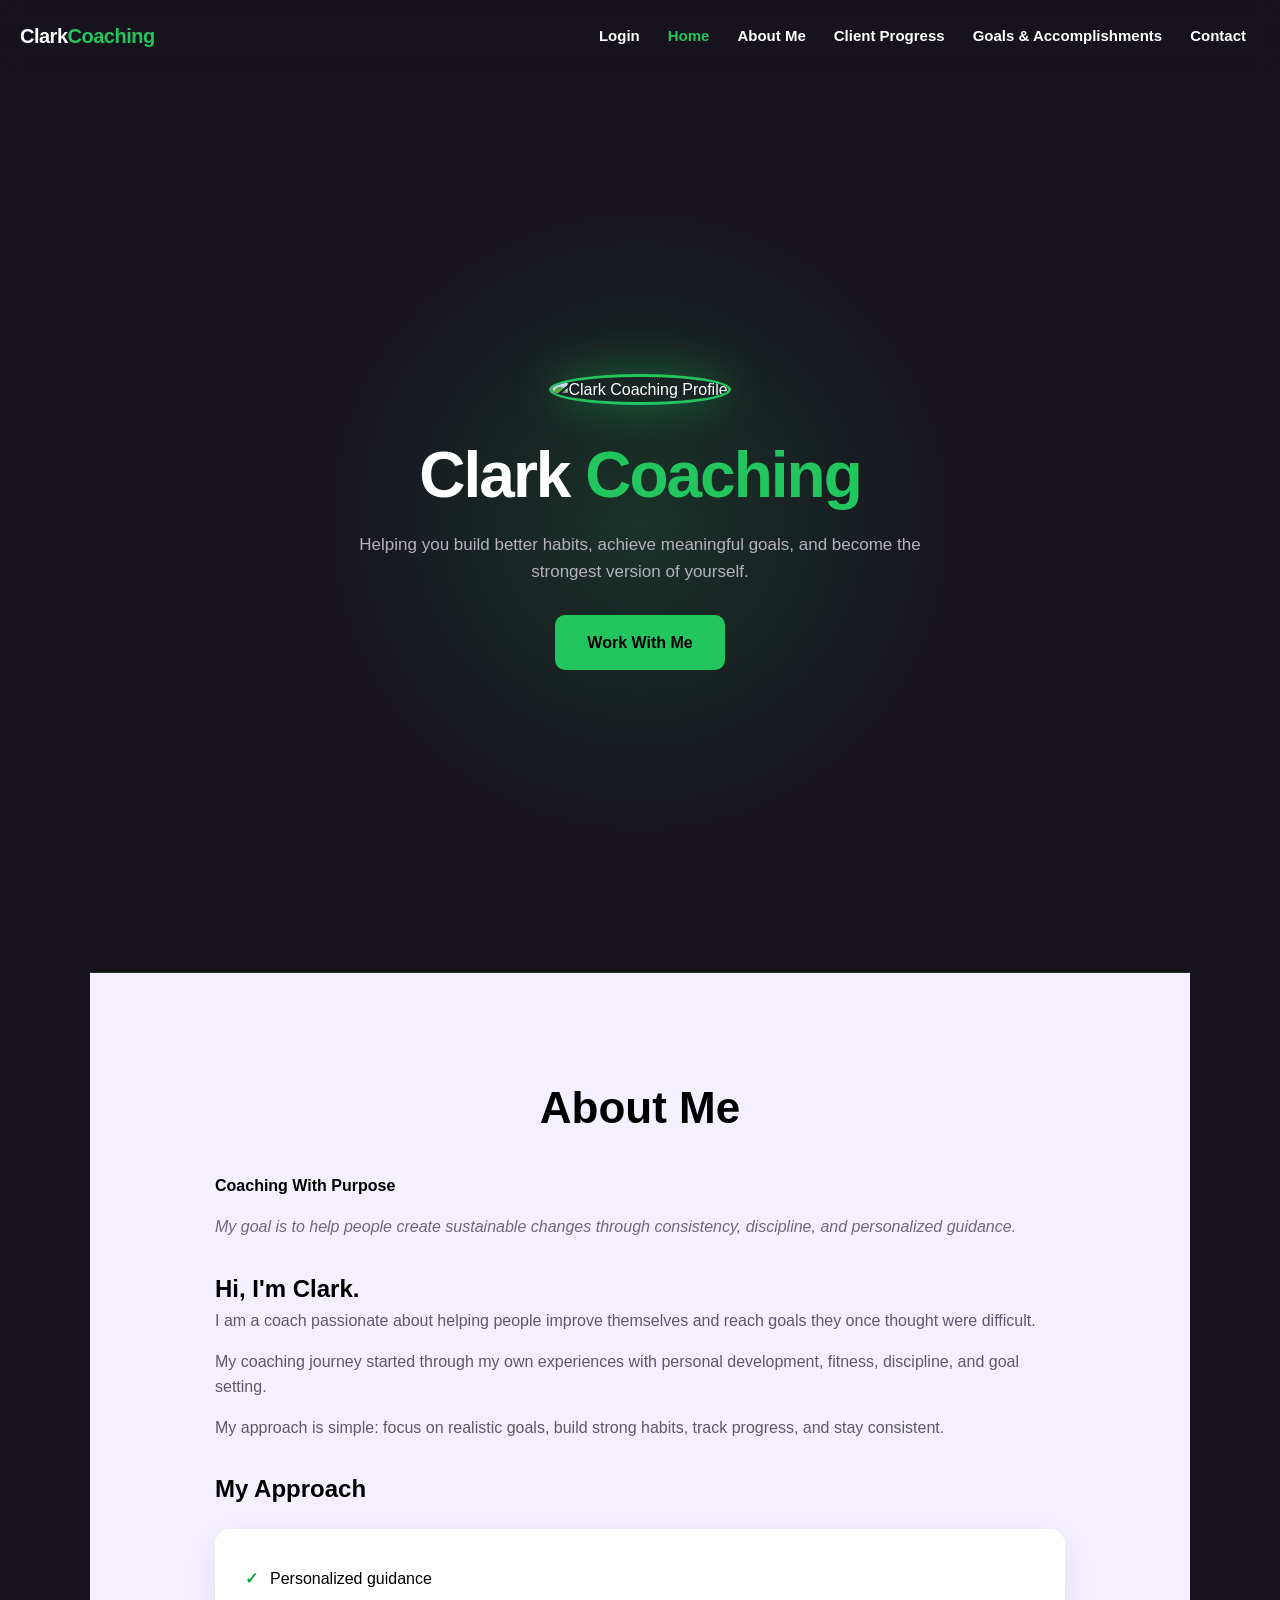
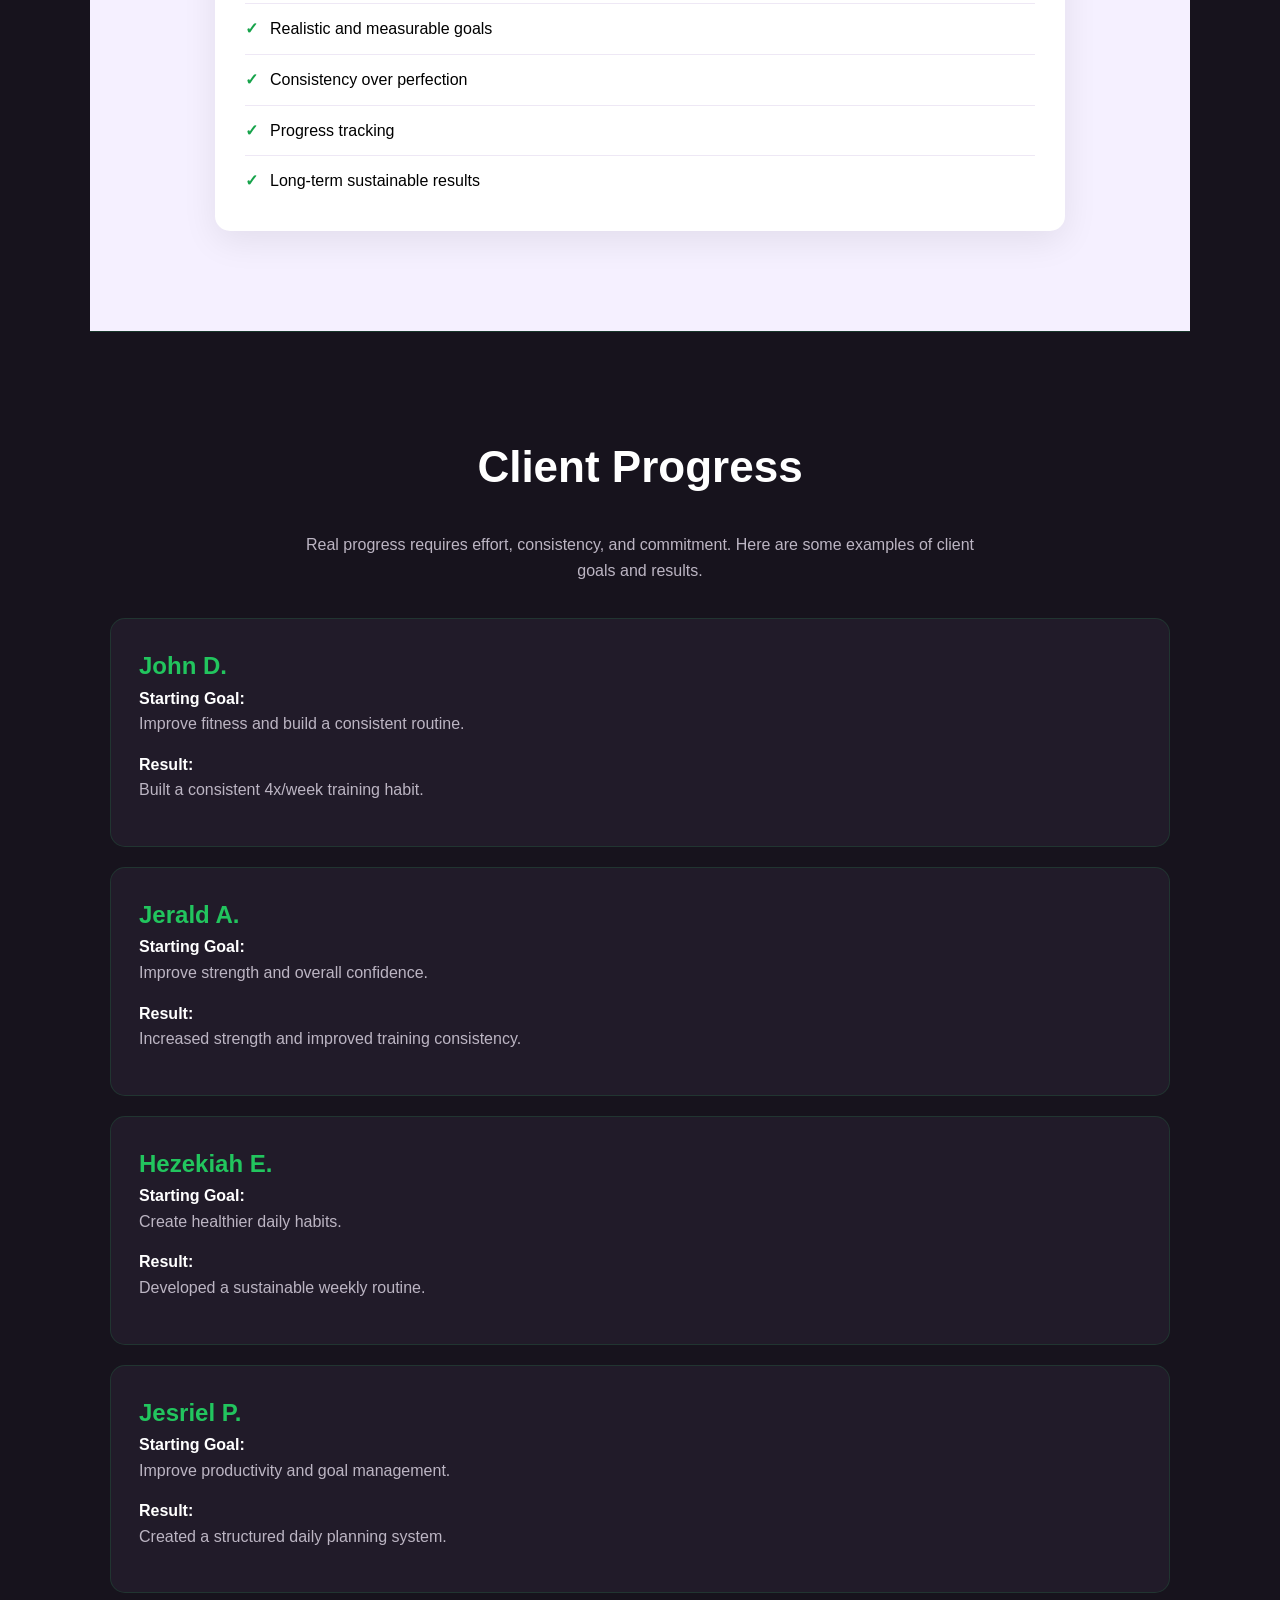
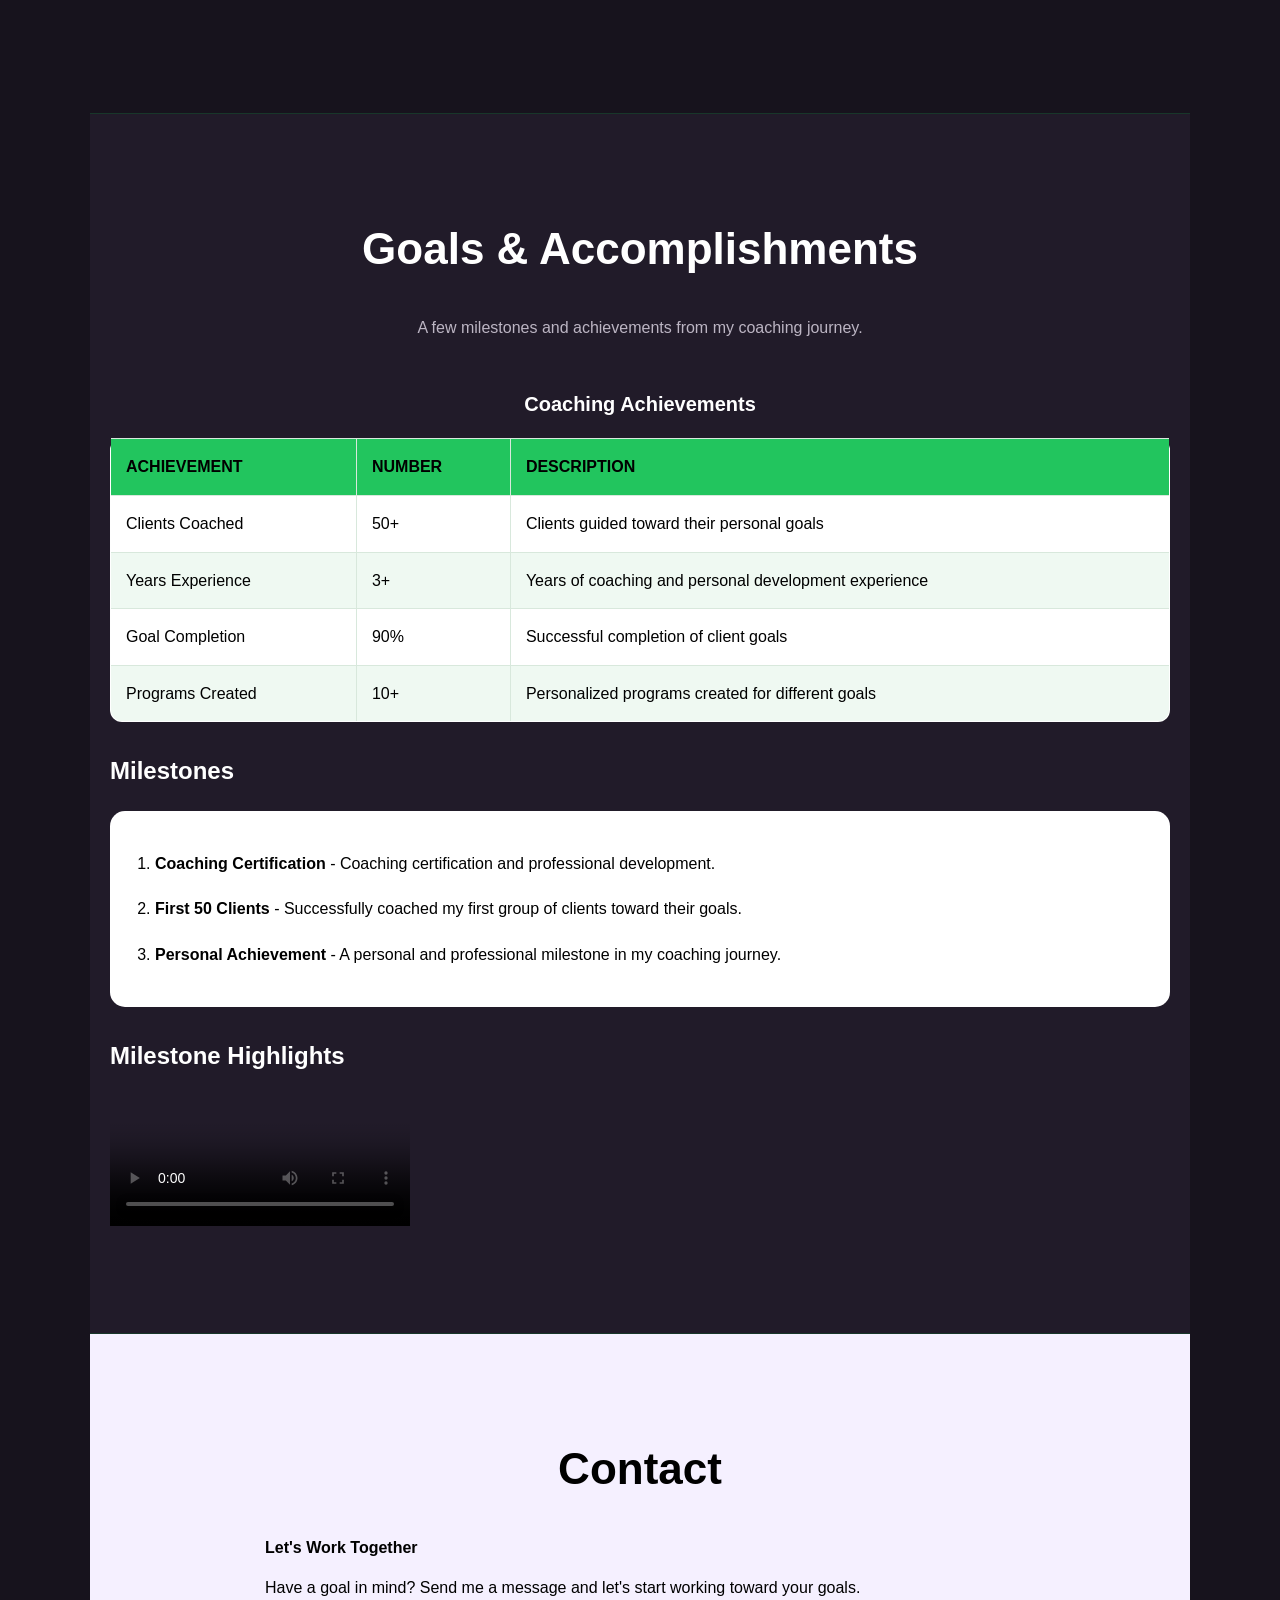
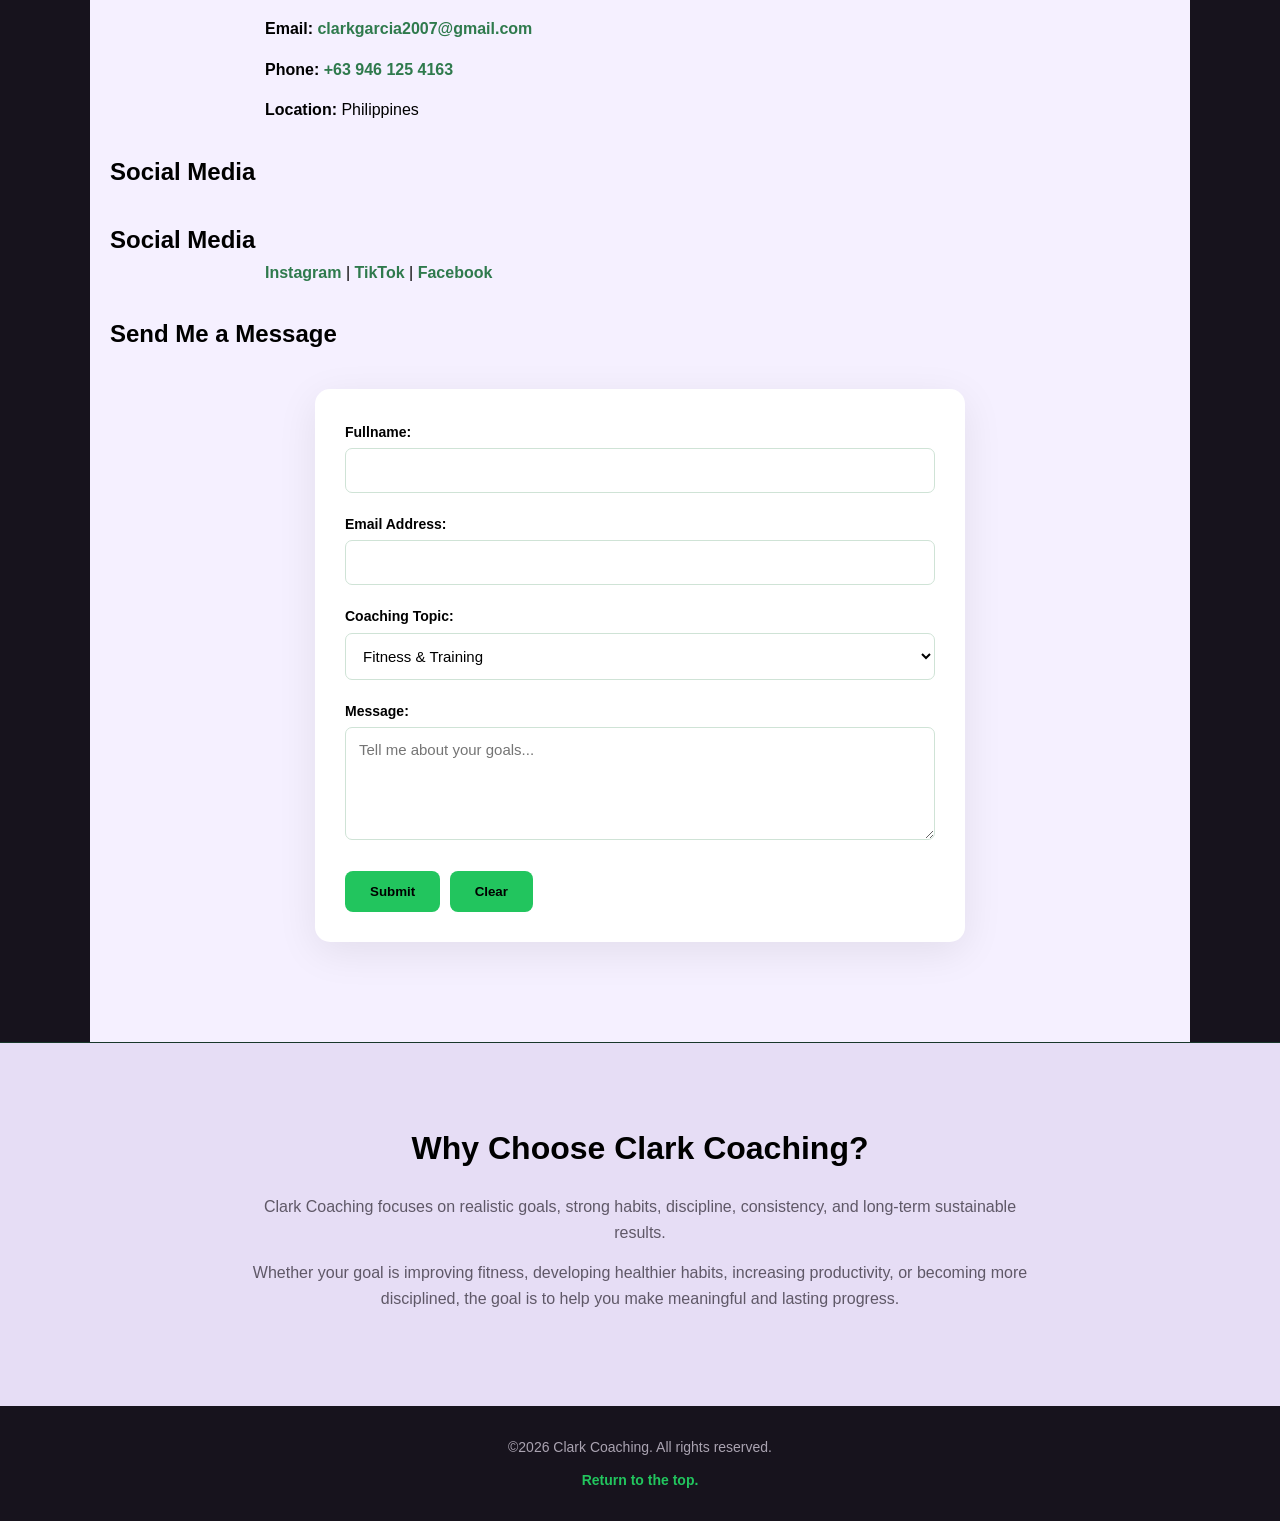
==== index.html @ 48804855 "Add files via upload" ====
<!DOCTYPE html>
<html>
<head>
	<meta charset="utf-8">
	<meta name="viewport" content="width=device-width, initial-scale=1">
	<title>CLARK COACHING</title>
	<link rel="stylesheet" href="style.css">
	<script src="script.js"></script>
	
</head>
<body>
	<nav aria-label="Main Navigation">
		<a href="#home" class="logo">Clark<span>Coaching</span></a>

		<input type="checkbox" id="menuToggle" class="menu-toggle-input">
		<label for="menuToggle" class="menu-toggle" aria-label="Toggle navigation menu">
			<span></span>
			<span></span>
			<span></span>
		</label>
		
		<ul class="nav-links">
			<li><a href="login.html">Login</a></li>
			<li><a href="#home">Home</a></li>
			<li><a href="#about">About Me</a></li>
			<li><a href="#lessons">Client Progress</a></li>
			<li><a href="#goals">Goals & Accomplishments</a></li>
			<li><a href="#contact">Contact</a></li>
		</ul>
	</nav>

	<main>
		<section id="home" class="hero">
			<figure>
				<img src="images/clark.jpg" alt="Clark Coaching Profile" width="200" height="200">
			</figure>

			<h1>Clark <span class="accent">Coaching</span></h1>

			<p class="tagline">
				Helping you build better habits, achieve meaningful goals,
				and become the strongest version of yourself.
			</p>

			<a href="#contact" class="cta">Work With Me</a>
		</section>
		<hr>

		<section id="about">
			<h2>About Me</h2>

			<p><strong>Coaching With Purpose</strong></p>

			<p>
				<em>
					My goal is to help people create sustainable changes
					through consistency, discipline, and personalized guidance.
				</em>
			</p>

			<h3>Hi, I'm Clark.</h3>

			<p>
				I am a coach passionate about helping people improve themselves
				and reach goals they once thought were difficult.
			</p>

			<p>
				My coaching journey started through my own experiences with
				personal development, fitness, discipline, and goal setting.
			</p>

			<p>
				My approach is simple: focus on realistic goals, build strong
				habits, track progress, and stay consistent.
			</p>

			<h3>My Approach</h3>

			<ul>
				<li>Personalized guidance</li>
				<li>Realistic and measurable goals</li>
				<li>Consistency over perfection</li>
				<li>Progress tracking</li>
				<li>Long-term sustainable results</li>
			</ul>
		</section>
		<hr>

		<section id="lessons">
			<h2>Client Progress</h2>

			<p>
				Real progress requires effort, consistency, and commitment.
				Here are some examples of client goals and results.
			</p>

			<article>
				<h3>John D.</h3>

				<p>
					<strong>Starting Goal:</strong><br>
					Improve fitness and build a consistent routine.
				</p>

				<p>
					<strong>Result:</strong><br>
					Built a consistent 4x/week training habit.
				</p>
			</article>

			<article>
				<h3>Jerald A.</h3>

				<p>
					<strong>Starting Goal:</strong><br>
					Improve strength and overall confidence.
				</p>

				<p>
					<strong>Result:</strong><br>
					Increased strength and improved training consistency.
				</p>
			</article>

			<article>
				<h3>Hezekiah E.</h3>

				<p>
					<strong>Starting Goal:</strong><br>
					Create healthier daily habits.
				</p>

				<p>
					<strong>Result:</strong><br>
					Developed a sustainable weekly routine.
				</p>
			</article>

			<article>
				<h3>Jesriel P.</h3>

				<p>
					<strong>Starting Goal:</strong><br>
					Improve productivity and goal management.
				</p>

				<p>
					<strong>Result:</strong><br>
					Created a structured daily planning system.
				</p>
			</article>
		</section>
		<hr>

		<section id="goals">
			<h2>Goals & Accomplishments</h2>

			<p>
				A few milestones and achievements from my coaching journey.
			</p>

			<table border="1" cellpadding="8">
				<caption>Coaching Achievements</caption>

				<thead>
					<tr>
						<th scope="col">ACHIEVEMENT</th>
						<th scope="col">NUMBER</th>
						<th scope="col">DESCRIPTION</th>
					</tr>
				</thead>

				<tbody>
					<tr>
						<td>Clients Coached</td>
						<td>50+</td>
						<td>Clients guided toward their personal goals</td>
					</tr>

					<tr>
						<td>Years Experience</td>
						<td>3+</td>
						<td>Years of coaching and personal development experience</td>
					</tr>

					<tr>
						<td>Goal Completion</td>
						<td>90%</td>
						<td>Successful completion of client goals</td>
					</tr>

					<tr>
						<td>Programs Created</td>
						<td>10+</td>
						<td>Personalized programs created for different goals</td>
					</tr>
				</tbody>
			</table>

			<h3>Milestones</h3>

			<ol>
				<li>
					<strong>Coaching Certification</strong> -
					Coaching certification and professional development.
				</li>

				<li>
					<strong>First 50 Clients</strong> -
					Successfully coached my first group of clients toward their goals.
				</li>

				<li>
					<strong>Personal Achievement</strong> -
					A personal and professional milestone in my coaching journey.
				</li>
			</ol>

			<div class="milestone-video">
    <h3>Milestone Highlights</h3>

    <video controls poster="images/video-thumbnail.jpg">
        <source src="videos/milestones.mp4" type="video/mp4">
        Your browser does not support the video tag.
    </video>
</div>
		</section>
		<hr>

		<section id="contact">
			<h2>Contact</h2>

			<p>
				<strong>Let's Work Together</strong>
			</p>

			<p>
				Have a goal in mind? Send me a message and let's start
				working toward your goals.
			</p>

			<p>
				<strong>Email:</strong>
				<a href="mailto:clarkgarcia2007@gmail.com">clarkgarcia2007@gmail.com</a>
			</p>

			<p>
				<strong>Phone:</strong>
				<a href="tel:+639461254163">+63 946 125 4163</a>
			</p>

			<p>
				<strong>Location:</strong> Philippines
			</p>

			<h3>Social Media</h3>

			<p>
				
<h3>Social Media</h3>

<p>
    <a href="https://www.instagram.com/heepnotiqq?stkn=MXJkYnB1NTczdm42cg=="
       target="_blank" rel="noopener noreferrer">
        Instagram
    </a> |

    <a href="https://www.tiktok.com/@_pneuxlau?_r=1&_t=ZS-99YdZ7pNxQ4"
       target="_blank" rel="noopener noreferrer">
        TikTok
    </a> |

    <a href="https://www.facebook.com/share/14nHBF3bJcV/"
       target="_blank" rel="noopener noreferrer">
        Facebook
    </a>
</p>

			</p>

			<h3>Send Me a Message</h3>

			<form action="#" method="post">

				<p>
					<label for="name">Fullname:</label><br>
					<input type="text" id="name" name="name" required>
				</p>

				<p>
					<label for="email">Email Address:</label><br>
					<input type="email" id="email" name="email" required>
				</p>

				<p>
					<label for="topic">Coaching Topic:</label><br>

					<select id="topic" name="topic">
						<option value="fitness">Fitness & Training</option>
						<option value="habits">Healthy Habits</option>
						<option value="discipline">Discipline & Consistency</option>
						<option value="goals">Goal Setting</option>
						<option value="productivity">Productivity & Goal Management</option>
					</select>
				</p>

				<p>
					<label for="message">Message:</label><br>

					<textarea
						id="message"
						name="message"
						rows="5"
						cols="40"
						placeholder="Tell me about your goals..."
					></textarea>
				</p>

				<button type="submit">Submit</button>
				<button type="reset">Clear</button>

			</form>
		</section>
	</main>
	<hr>

	<aside>
		<h2>Why Choose Clark Coaching?</h2>

		<p>
			Clark Coaching focuses on realistic goals, strong habits,
			discipline, consistency, and long-term sustainable results.
		</p>

		<p>
			Whether your goal is improving fitness, developing healthier
			habits, increasing productivity, or becoming more disciplined,
			the goal is to help you make meaningful and lasting progress.
		</p>
	</aside>

	<footer>
		<p>&copy;2026 Clark Coaching. All rights reserved.</p>
		<a href="#home">Return to the top.</a>
	</footer>
</body>
</html>
---- style.css ----
* {
    margin: 0;
    padding: 0;
    box-sizing: border-box;
    scroll-behavior: smooth;
}

:root {
    --primary: #22c55e;
    --primary-dark: #16a34a;
    --dark: #17131d;
    --dark-card: #211b29;
    --light: #f5f0ff;
    --lavender: #e6ddf5;
    --gray: #77717f;
    --white: #ffffff;
    --black: #000000;
}

body {
    font-family: Arial, Helvetica, sans-serif;
    background: var(--dark);
    color: var(--white);
    line-height: 1.6;
}

a {
    text-decoration: none;
    color: inherit;
}

hr {
    border: none;
    height: 1px;
    background: rgba(34, 197, 94, 0.2);
}

/* Nav */

nav {
    position: sticky;
    top: 0;
    z-index: 1000;
    display: flex;
    align-items: center;
    justify-content: space-between;
    width: 100%;
    padding: 16px 20px;
    background: rgba(23, 19, 29, 0.95);
    backdrop-filter: blur(10px);
}

.logo {
    font-size: 20px;
    font-weight: 800;
    color: var(--white);
    letter-spacing: -0.5px;
}

.logo span {
    color: var(--primary);
}

.menu-toggle-input {
    display: none;
}

.menu-toggle {
    display: flex;
    flex-direction: column;
    justify-content: center;
    gap: 5px;
    width: 30px;
    height: 24px;
    cursor: pointer;
}

.menu-toggle span {
    display: block;
    width: 100%;
    height: 2px;
    background: var(--white);
    transition: 0.3s;
}

.menu-toggle-input:checked ~ .menu-toggle span:nth-child(1) {
    transform: translateY(7px) rotate(45deg);
}

.menu-toggle-input:checked ~ .menu-toggle span:nth-child(2) {
    opacity: 0;
}

.menu-toggle-input:checked ~ .menu-toggle span:nth-child(3) {
    transform: translateY(-7px) rotate(-45deg);
}

.nav-links {
    list-style: none;
    position: absolute;
    top: 100%;
    left: 0;
    right: 0;
    background: rgba(23, 19, 29, 0.98);
    max-height: 0;
    overflow: hidden;
    transition: max-height 0.3s ease;
}

.menu-toggle-input:checked ~ .nav-links {
    max-height: 300px;
}

.nav-links li {
    text-align: center;
}

.nav-links a {
    display: block;
    padding: 16px;
    color: var(--white);
    font-size: 15px;
    font-weight: bold;
    transition: 0.3s;
}

.nav-links a:hover {
    color: var(--primary);
    background: rgba(34, 197, 94, 0.08);
}

@media (min-width: 800px) {
    .menu-toggle {
        display: none;
    }

    .nav-links {
        position: static;
        display: flex;
        max-height: none;
        overflow: visible;
        background: none;
    }

    .nav-links a {
        display: inline-block;
        padding: 8px 14px;
    }
}

/* Layout */

main {
    width: 90%;
    max-width: 1100px;
    margin: auto;
}

section {
    padding: 100px 20px;
    scroll-margin-top: 70px;
}

section h2 {
    text-align: center;
    font-size: clamp(30px, 5vw, 44px);
    margin-bottom: 30px;
    color: var(--black);
}

section h3 {
    font-size: 24px;
    margin-top: 30px;
}

section p {
    margin-bottom: 15px;
}

/* Hero */

.hero {
    min-height: 100vh;
    display: flex;
    flex-direction: column;
    align-items: center;
    justify-content: center;
    text-align: center;
    padding: 60px 20px;
    background:
        radial-gradient(
            circle at center,
            rgba(34, 197, 94, 0.18),
            transparent 45%
        ),
        var(--dark);
    color: var(--white);
}

.hero figure {
    margin: 0 0 35px;
}

.hero img {
    width: 170px;
    height: 170px;
    object-fit: cover;
    border-radius: 50%;
    border: 3px solid var(--primary);
    box-shadow: 0 0 45px rgba(34, 197, 94, 0.45);
}

.hero h1 {
    font-size: clamp(38px, 9vw, 64px);
    line-height: 1.1;
    letter-spacing: -2px;
    font-weight: 800;
    color: var(--white);
}

.hero .accent {
    color: var(--primary);
}

.hero .tagline {
    max-width: 600px;
    margin: 20px auto 0;
    color: #b7b1bd;
    font-size: 17px;
}

.hero .cta {
    display: inline-block;
    padding: 15px 32px;
    margin-top: 30px;
    border-radius: 10px;
    background: var(--primary);
    color: var(--black);
    font-weight: bold;
    transition: 0.3s;
}

.hero .cta:hover {
    background: var(--primary-dark);
    transform: translateY(-2px);
}

/* About */

#about {
    background: var(--light);
    color: var(--black);
}

#about > p,
#about > h3,
#about > ul {
    max-width: 850px;
    margin-left: auto;
    margin-right: auto;
}

#about > p {
    color: #5f5867;
}

#about strong {
    color: var(--black);
}

#about em {
    color: #706878;
}

#about ul {
    list-style: none;
    background: var(--white);
    padding: 25px 30px;
    border-radius: 15px;
    box-shadow: 0 10px 35px rgba(0, 0, 0, 0.08);
    margin-top: 20px;
}

#about li {
    padding: 12px 0;
    border-bottom: 1px solid #eee8f5;
}

#about li:last-child {
    border-bottom: none;
}

#about li::before {
    content: "✓";
    color: var(--primary-dark);
    font-weight: bold;
    margin-right: 12px;
}

/* Client progress */

#lessons {
    background: var(--dark);
    color: var(--white);
}

#lessons h2 {
    color: var(--white);
}

#lessons > p {
    max-width: 700px;
    margin: 0 auto 35px;
    text-align: center;
    color: #bcb5c3;
}

article {
    background: var(--dark-card);
    border: 1px solid rgba(34, 197, 94, 0.15);
    padding: 28px;
    margin: 20px 0;
    border-radius: 15px;
    transition: 0.3s;
}

article:hover {
    transform: translateY(-5px);
    border-color: var(--primary);
    box-shadow: 0 10px 30px rgba(0, 0, 0, 0.2);
}

article h3 {
    margin-top: 0;
    color: var(--primary);
}

article p {
    color: #bcb5c3;
}

article strong {
    color: var(--white);
}

/* Goals */

#goals {
    background: #211b29;
    color: var(--white);
}

#goals h2 {
    color: var(--white);
}

#goals > p {
    text-align: center;
    color: #bcb5c3;
    margin-bottom: 30px;
}

table {
    width: 100%;
    border-collapse: collapse;
    margin: 30px 0;
    background: var(--white);
    color: var(--black);
    border-radius: 12px;
    overflow: hidden;
}

caption {
    padding: 18px;
    font-size: 20px;
    font-weight: bold;
    color: var(--white);
}

th,
td {
    border: 1px solid #d8e8dc;
    padding: 15px;
    text-align: left;
}

th {
    background: var(--primary);
    color: var(--black);
}

tr:nth-child(even) {
    background: #eff9f2;
}

#goals h3 {
    color: var(--white);
}

#goals ol {
    background: var(--white);
    color: var(--black);
    padding: 30px 45px;
    border-radius: 15px;
    margin-top: 20px;
}

#goals li {
    padding: 10px 0;
}

/* Contact */

#contact {
    background: var(--light);
    color: var(--black);
}

#contact > p {
    max-width: 750px;
    margin-left: auto;
    margin-right: auto;
}

#contact a {
    color: #2f7a4d;
    font-weight: bold;
}

#contact a:hover {
    color: var(--primary-dark);
}

form {
    max-width: 650px;
    margin: 35px auto 0;
    padding: 30px;
    background: var(--white);
    border-radius: 15px;
    box-shadow: 0 10px 40px rgba(0, 0, 0, 0.08);
}

form p {
    margin-bottom: 18px;
}

label {
    display: inline-block;
    font-size: 14px;
    font-weight: bold;
    margin-bottom: 5px;
}

input,
select,
textarea {
    width: 100%;
    padding: 13px;
    border: 1px solid #cfe3d6;
    border-radius: 7px;
    background: #ffffff;
    color: var(--black);
    font-family: inherit;
    font-size: 15px;
    outline: none;
}

input:focus,
select:focus,
textarea:focus {
    border: 2px solid var(--primary-dark);
}

textarea {
    resize: vertical;
}

button {
    padding: 13px 25px;
    margin: 5px 5px 0 0;
    border: none;
    border-radius: 8px;
    background: var(--primary);
    color: var(--black);
    font-family: inherit;
    font-weight: bold;
    cursor: pointer;
    transition: 0.3s;
}

button:hover {
    background: var(--primary-dark);
    transform: translateY(-2px);
}

/* Aside + footer */

aside {
    padding: 80px 20px;
    text-align: center;
    background: var(--lavender);
    color: var(--black);
}

aside h2 {
    font-size: 32px;
    margin-bottom: 20px;
}

aside p {
    max-width: 800px;
    margin: 15px auto;
    color: #5f5867;
}

footer {
    padding: 30px 20px;
    text-align: center;
    background: #17131d;
    color: #aaa3b1;
    font-size: 14px;
}

footer p {
    margin-bottom: 10px;
}

footer a {
    color: var(--primary);
    font-weight: bold;
}

footer a:hover {
    text-decoration: underline;
}

/* Responsive */

@media (max-width: 800px) {
    .hero {
        min-height: 90vh;
    }

    section {
        padding: 75px 15px;
    }

    table {
        display: block;
        overflow-x: auto;
        white-space: nowrap;
    }
}

@media (max-width: 550px) {
    .hero h1 {
        font-size: 35px;
        letter-spacing: -2px;
    }

    .hero .tagline {
        font-size: 15px;
    }

    .hero img {
        width: 140px;
        height: 140px;
    }

    section h2 {
        font-size: 30px;
    }

    article {
        padding: 23px;
    }

    #about ul {
        padding: 20px 25px;
    }

    #goals ol {
        padding: 25px 35px;
    }

    form {
        padding: 23px;
    }

    button {
        width: 100%;
        margin-top: 10px;
    }

    aside {
        padding: 60px 20px;
    }
}
    .milestone-video{
        max-width: 100%;
        height: auto;
        

    }
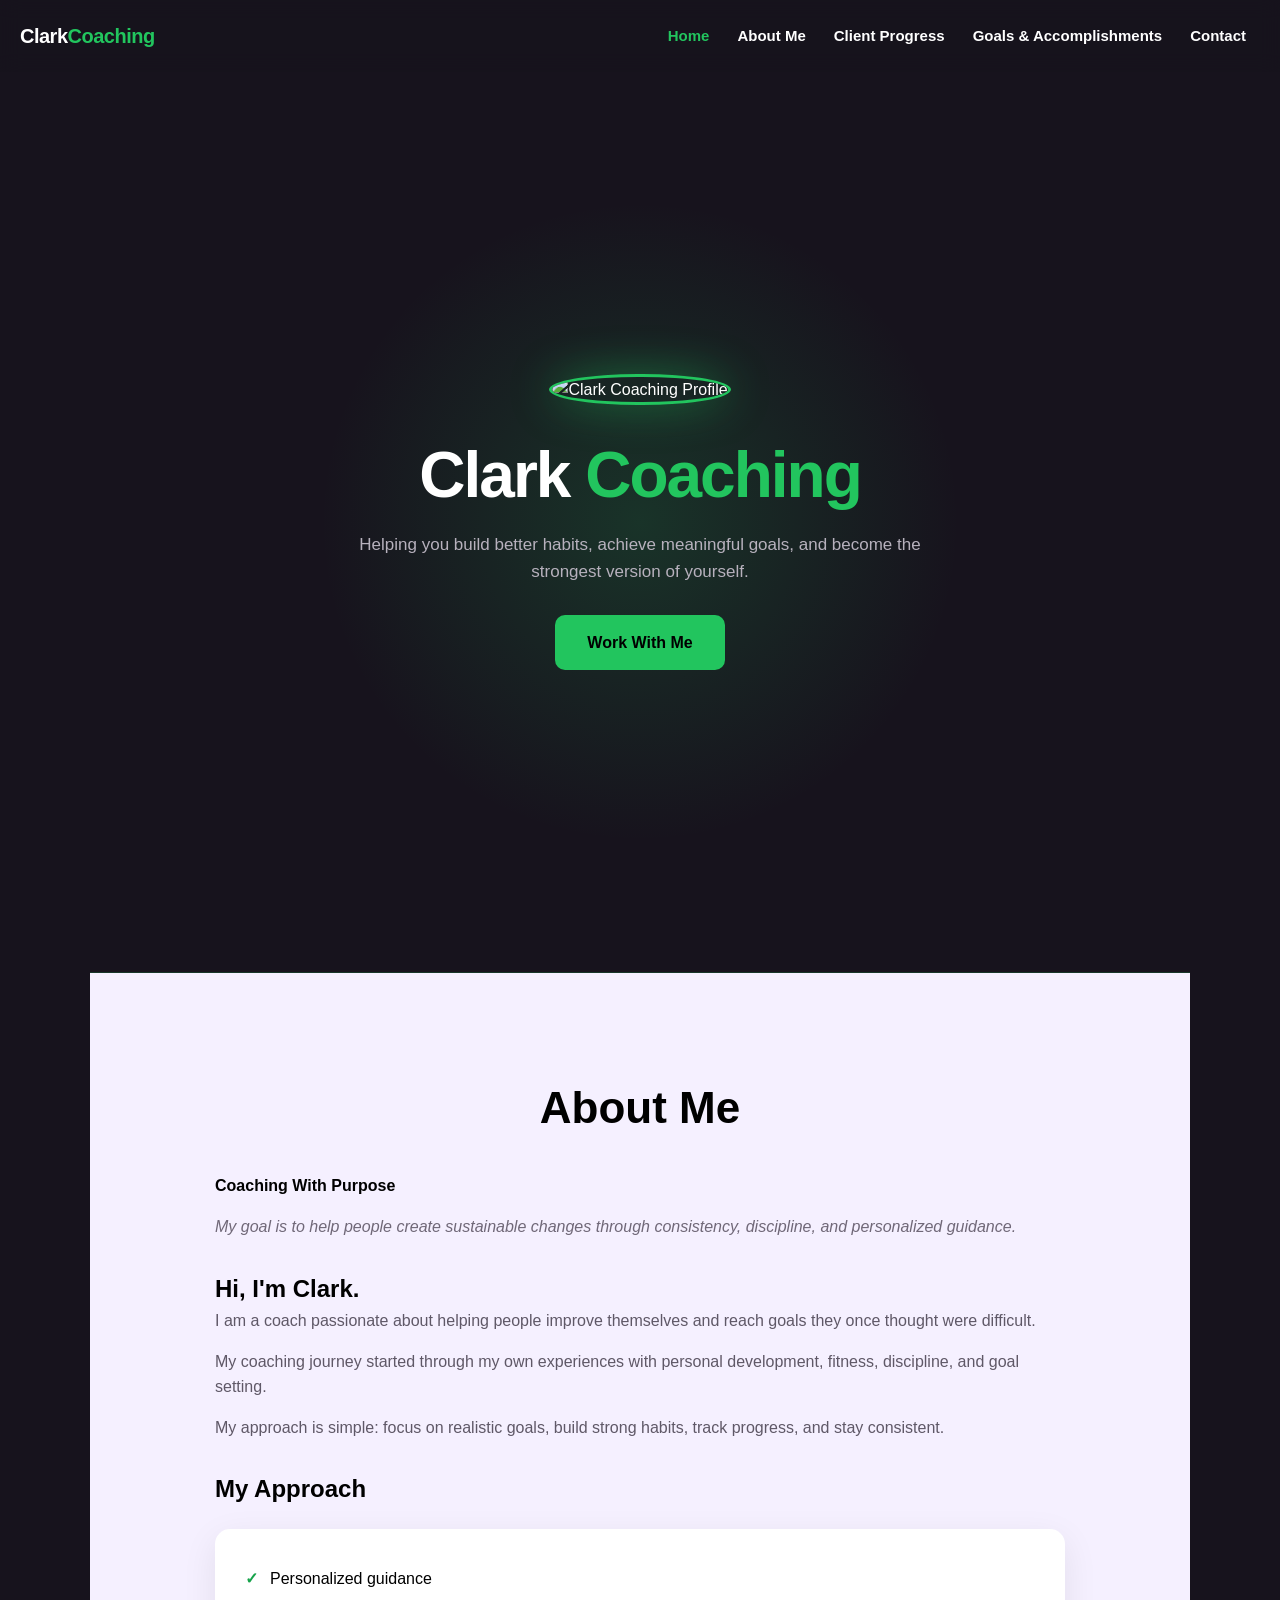
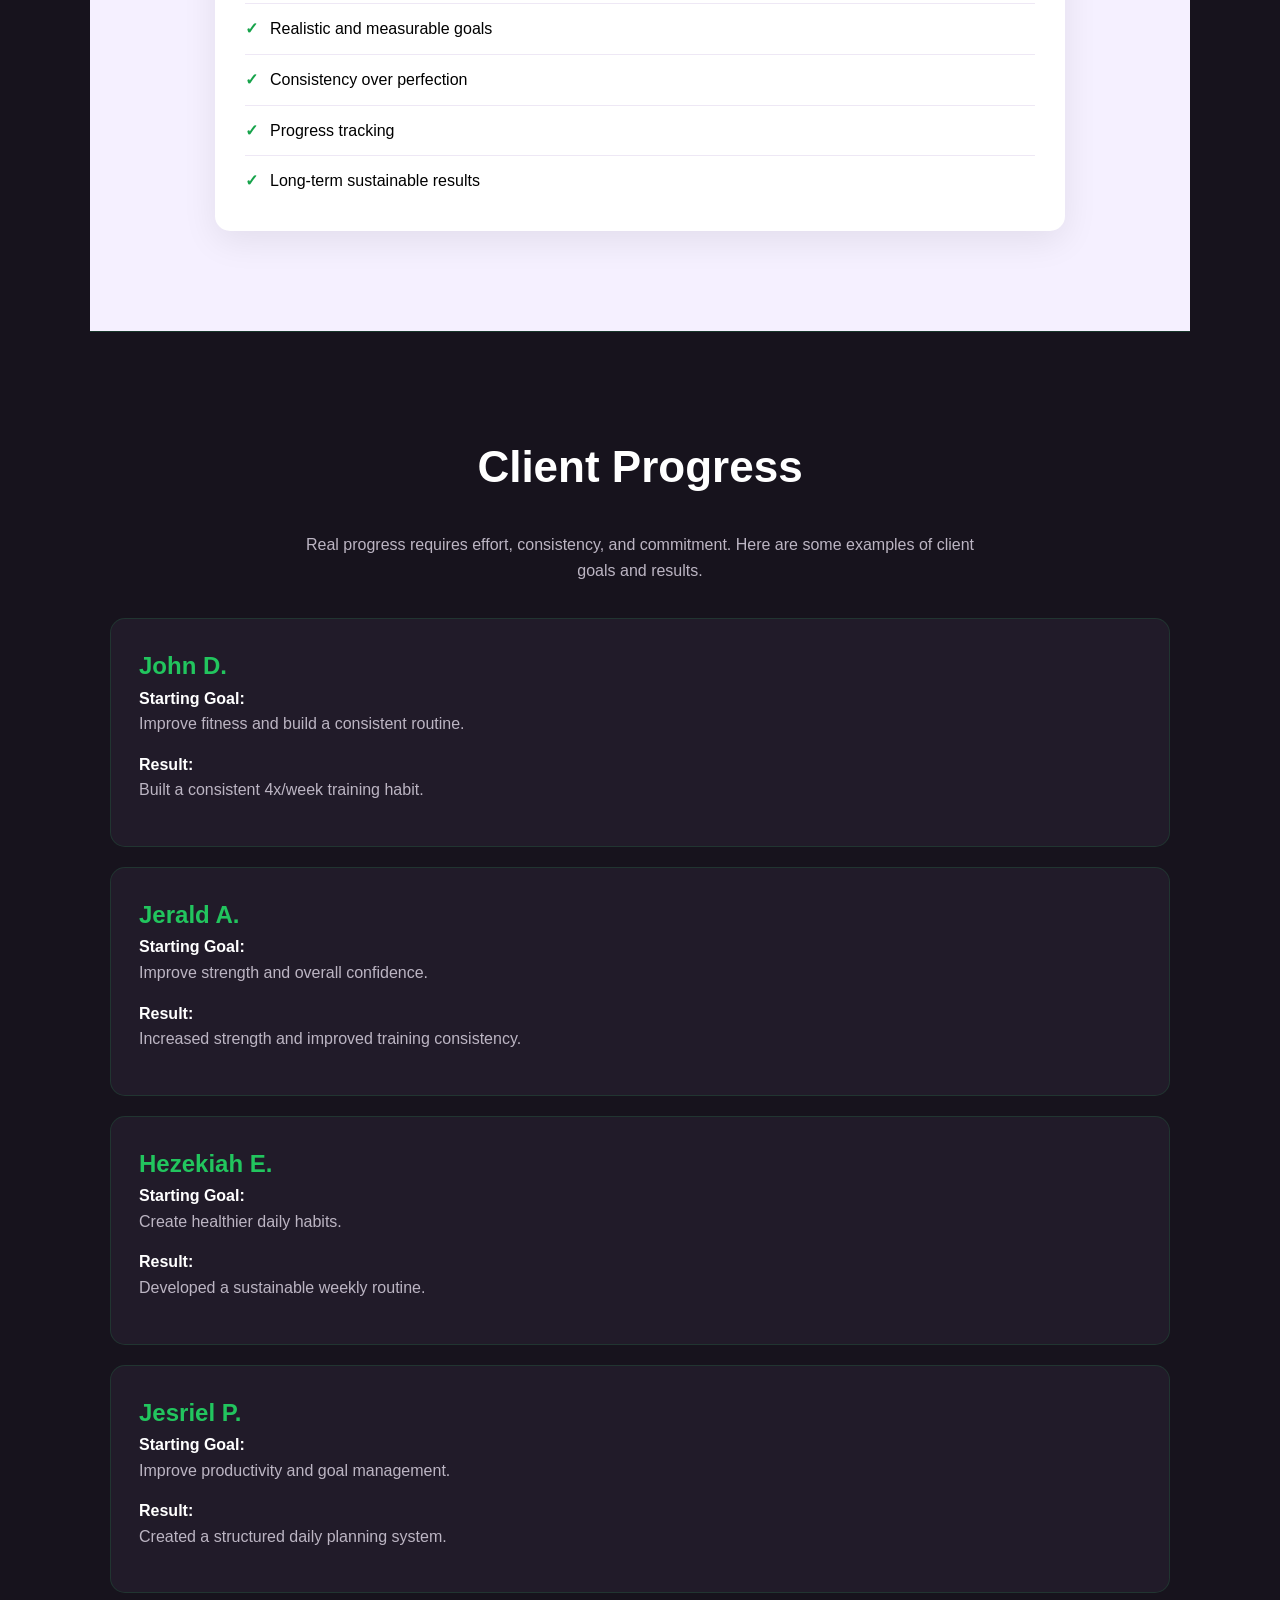
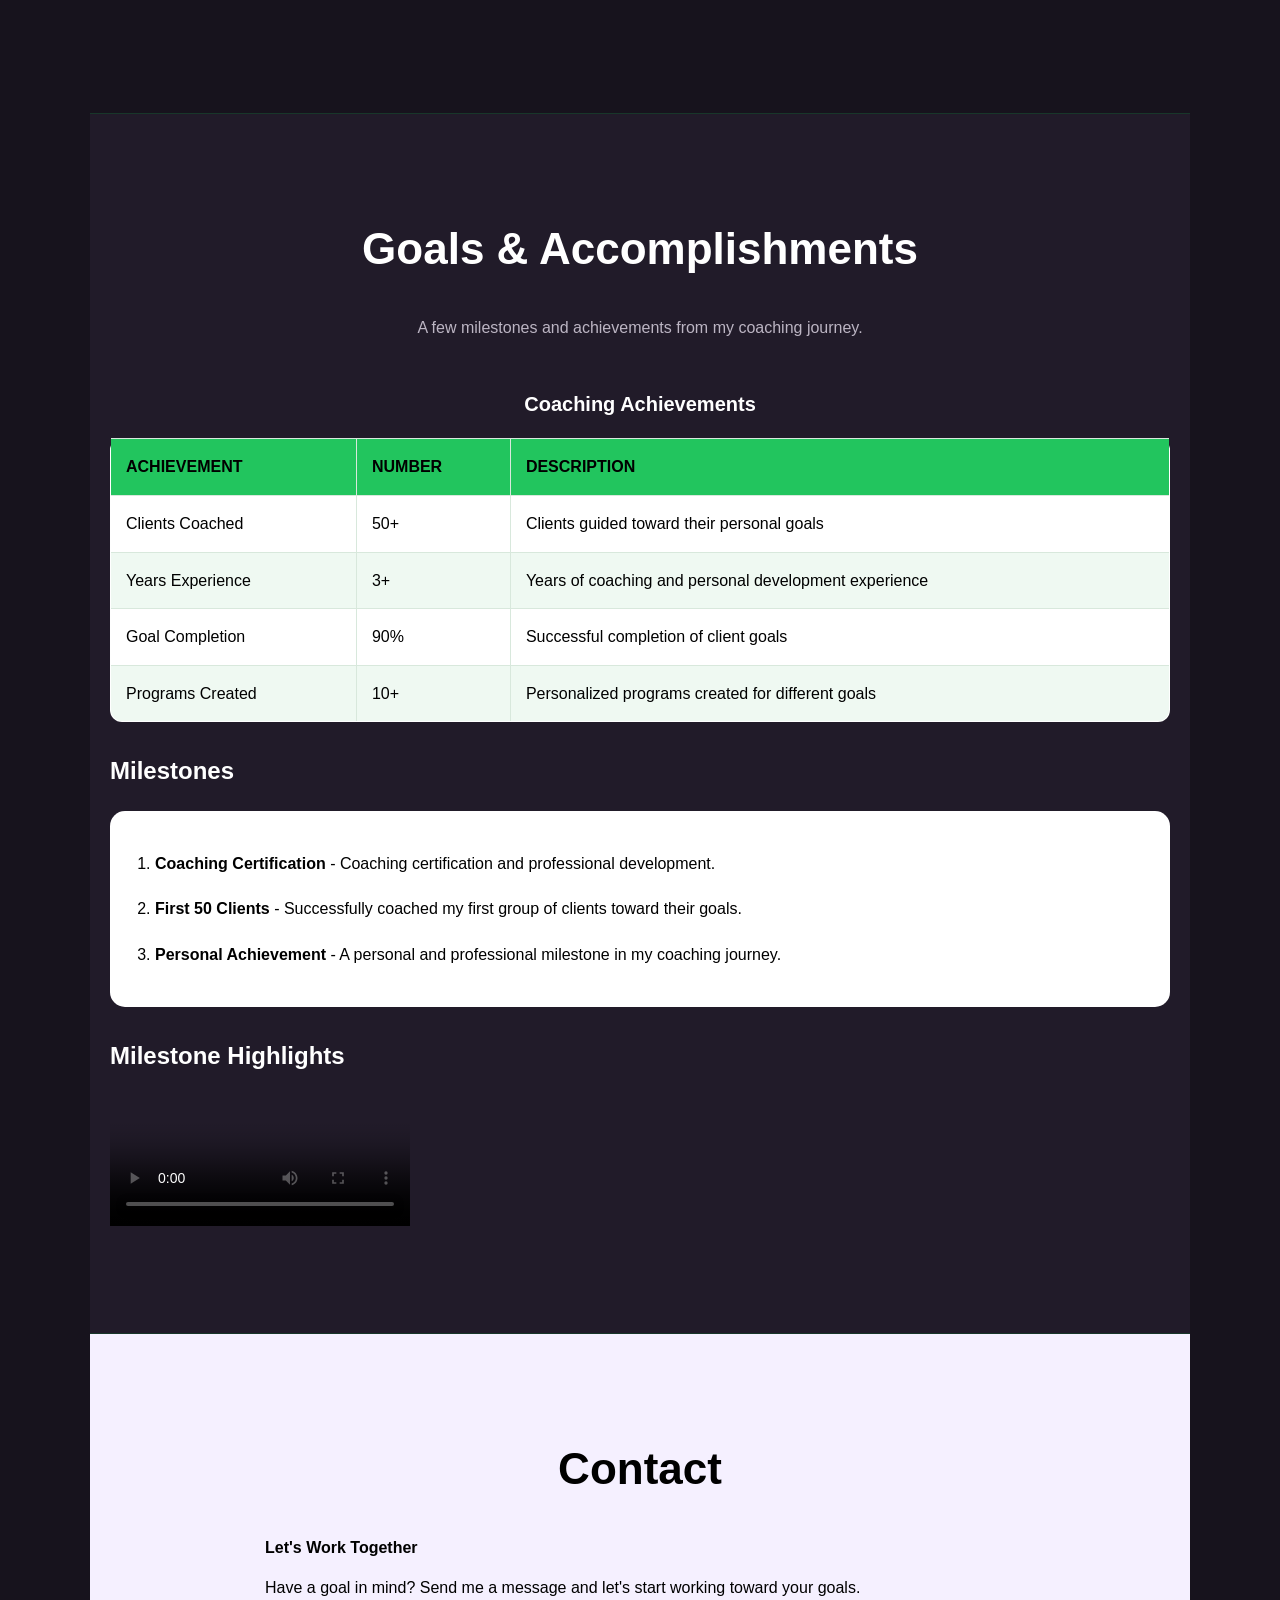
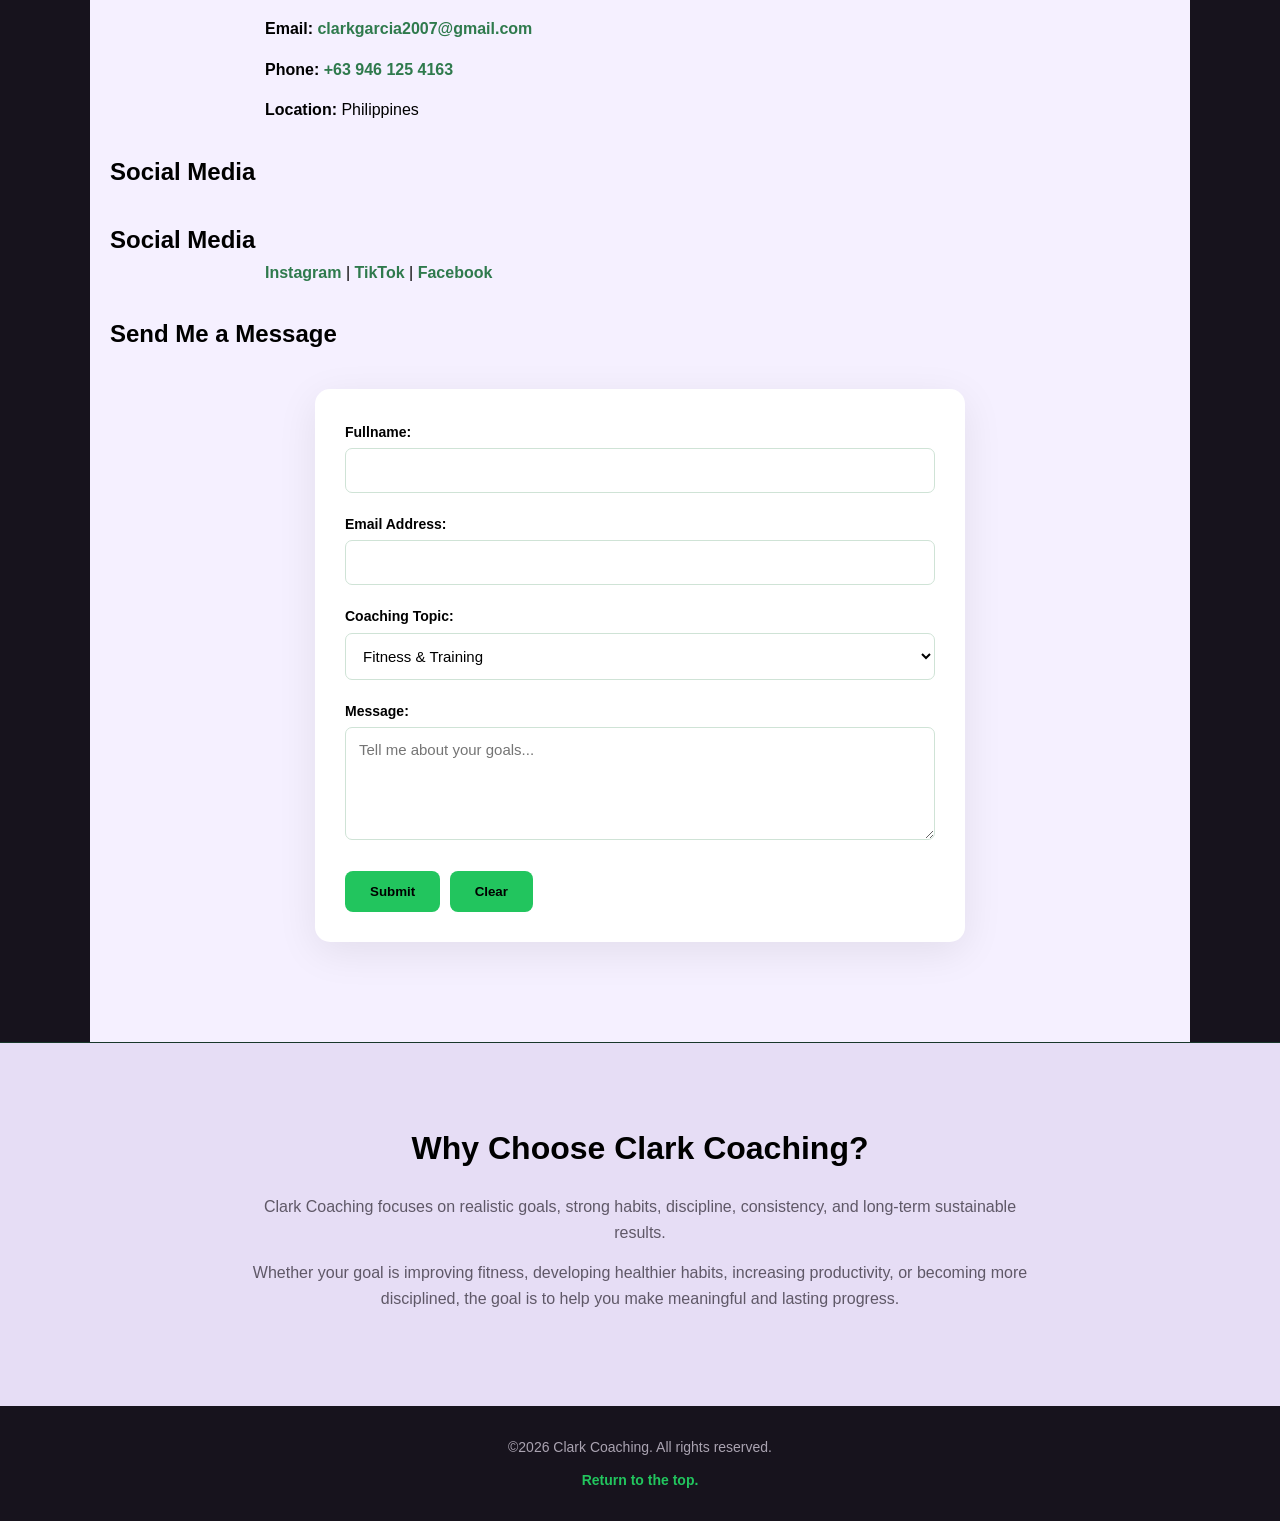
==== commit 29791b77: "Remove Login link from navigation Removed the Login link from the navigation." ====
--- a/index.html
+++ b/index.html
@@ -20,7 +20,6 @@
 		</label>
 		
 		<ul class="nav-links">
-			<li><a href="login.html">Login</a></li>
 			<li><a href="#home">Home</a></li>
 			<li><a href="#about">About Me</a></li>
 			<li><a href="#lessons">Client Progress</a></li>
